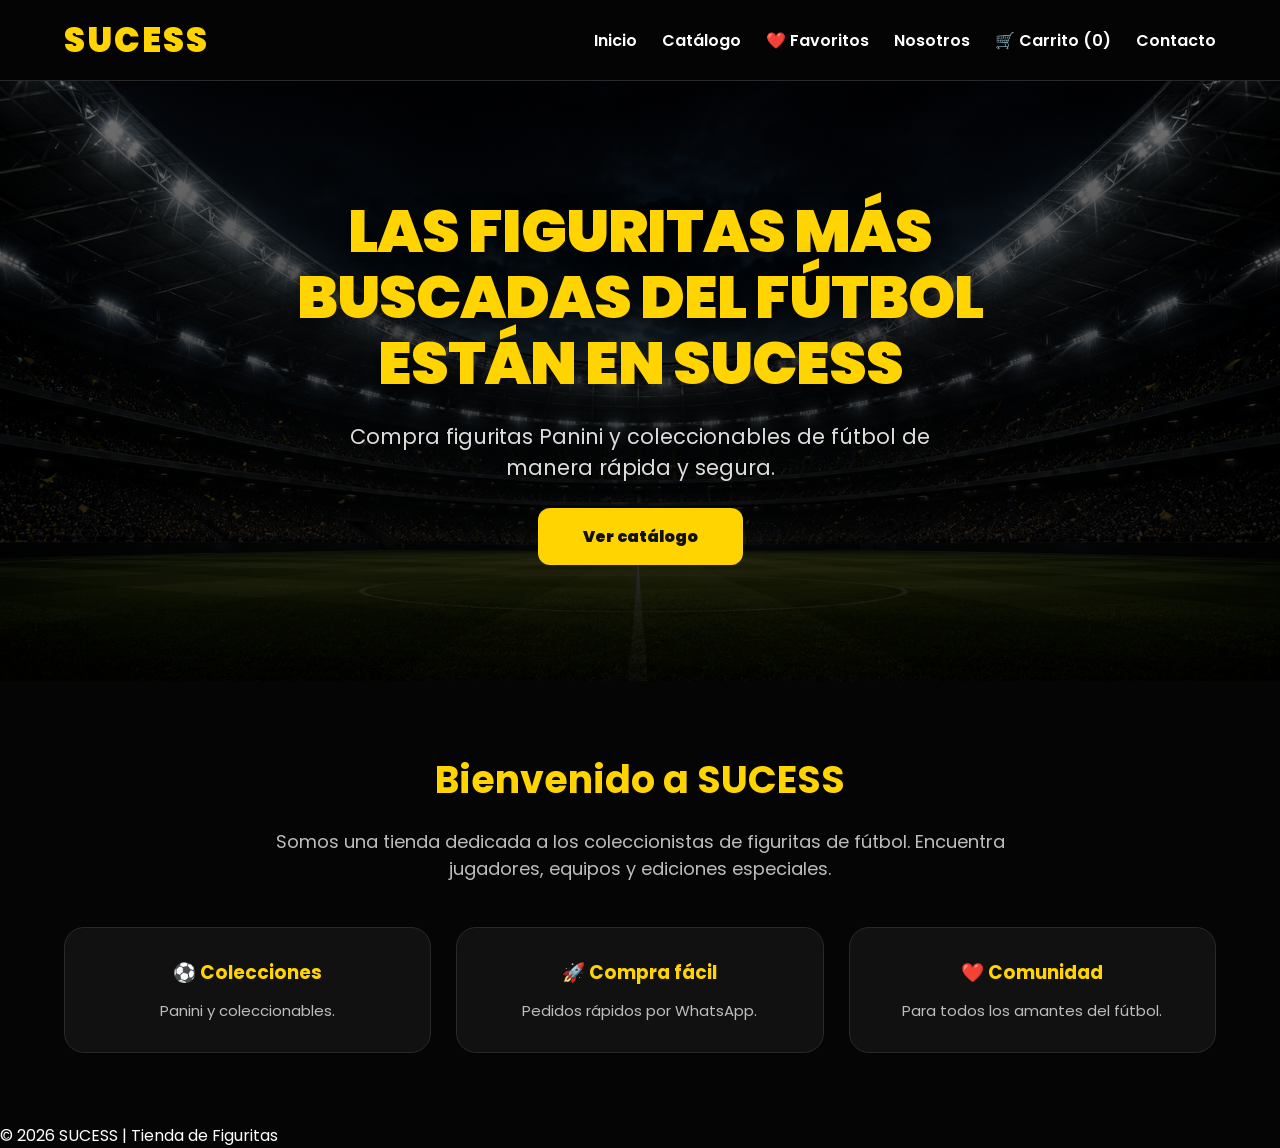
==== index.html @ 64296a13 "SUCESS tienda lista para publicar" ====
<!DOCTYPE html>
<html lang="es">

<head>

<meta charset="UTF-8">

<meta name="viewport" content="width=device-width, initial-scale=1.0">

<title>SUCESS | Figuritas Panini</title>

<link rel="icon" href="assets/logo.png">

<link rel="stylesheet" href="css/style.css">

</head>


<body>


<header>

<nav class="container">


<a href="index.html" class="logo">
SUCESS
</a>



<ul class="menu">


<li>
<a href="index.html">
Inicio
</a>
</li>


<li>
<a href="catalogo.html">
Catálogo
</a>
</li>


<li>
<a href="favoritos.html">
❤️ Favoritos
</a>
</li>


<li>
<a href="nosotros.html">
Nosotros
</a>
</li>


<li>
<a href="carrito.html">
🛒 Carrito 
(<span id="contador-carrito">0</span>)
</a>
</li>


<li>
<a href="contactos.html">
Contacto
</a>
</li>


</ul>


</nav>

</header>




<main>



<section class="hero">


<div class="hero-contenido">


<h1>
LAS FIGURITAS MÁS BUSCADAS DEL FÚTBOL ESTÁN EN SUCESS
</h1>



<p>

Compra figuritas Panini y coleccionables
de fútbol de manera rápida y segura.

</p>



<a href="catalogo.html" class="btn">

Ver catálogo

</a>



</div>


</section>





<section class="container bienvenida">


<h2>
Bienvenido a SUCESS
</h2>



<p>

Somos una tienda dedicada a los coleccionistas
de figuritas de fútbol. Encuentra jugadores,
equipos y ediciones especiales.

</p>



<div class="destacados">


<div>

<h3>
⚽ Colecciones
</h3>

<p>
Panini y coleccionables.
</p>

</div>



<div>

<h3>
🚀 Compra fácil
</h3>

<p>
Pedidos rápidos por WhatsApp.
</p>

</div>



<div>

<h3>
❤️ Comunidad
</h3>

<p>
Para todos los amantes del fútbol.
</p>

</div>


</div>


</section>



</main>




<footer>

<p>
© 2026 SUCESS | Tienda de Figuritas
</p>

</footer>




<script src="js/carrito.js"></script>


</body>

</html>
---- css/style.css ----
/* ==================================
   SUCESS 2.0 - STYLE CSS
   BASE + PORTADA
================================== */


@import url('https://fonts.googleapis.com/css2?family=Poppins:wght@400;600;700;900&display=swap');



:root{

    --amarillo:#ffd400;

    --amarillo-hover:#e6bd00;

    --negro:#050505;

    --card:#111;

    --borde:#292929;

    --texto:#ffffff;

    --gris:#bdbdbd;

}





*{

    margin:0;

    padding:0;

    box-sizing:border-box;

    font-family:'Poppins',sans-serif;

}





body{

    background:var(--negro);

    color:white;

}






a{

    text-decoration:none;

    color:white;

}





.container{

    width:90%;

    max-width:1200px;

    margin:auto;

}






/* ===============================
   HEADER PREMIUM
================================ */


header{

    background:rgba(5,5,5,.95);

    border-bottom:1px solid var(--borde);

    position:sticky;

    top:0;

    z-index:100;

}





nav{

    height:80px;

    display:flex;

    align-items:center;

    justify-content:space-between;

}





.logo{

    color:var(--amarillo);

    font-size:34px;

    font-weight:900;

    letter-spacing:2px;

}





.menu{

    list-style:none;

    display:flex;

    gap:25px;

}





.menu a{

    font-weight:600;

    transition:.3s;

}





.menu a:hover{

    color:var(--amarillo);

}







/* ===============================
   HERO
================================ */


.hero{

    min-height:600px;

    display:flex;

    align-items:center;

    justify-content:center;

    text-align:center;


    background:

    linear-gradient(

    rgba(0,0,0,.55),

    rgba(0,0,0,.90)

    ),

    url("../assets/estadio.jpg");


    background-size:cover;


    background-position:center;

}






.hero-contenido{

    width:90%;

    max-width:850px;

}






.hero h1{

    font-size:60px;

    line-height:1.1;

    font-weight:900;

    color:var(--amarillo);

    text-transform:uppercase;

    letter-spacing:-1px;

    text-shadow:0 5px 20px rgba(0,0,0,.8);

}








.hero p{

    margin:25px auto;

    max-width:650px;

    font-size:21px;

    color:#ddd;

}







/* BOTON */

.btn{

    display:inline-block;

    background:var(--amarillo);

    color:#111;

    padding:16px 45px;

    border-radius:12px;

    font-weight:900;

    transition:.3s;

}





.btn:hover{

    background:var(--amarillo-hover);

    transform:translateY(-4px);

}







/* ===============================
   BIENVENIDA
================================ */


.bienvenida{

    text-align:center;

    padding:70px 0;

}





.bienvenida h2{

    color:var(--amarillo);

    font-size:38px;

    margin-bottom:20px;

}





.bienvenida p{

    color:var(--gris);

    max-width:800px;

    margin:auto;

    font-size:18px;

}







/* DESTACADOS */

.destacados{

    margin-top:45px;

    display:grid;

    grid-template-columns:repeat(3,1fr);

    gap:25px;

}





.destacados div{

    background:var(--card);

    border:1px solid var(--borde);

    border-radius:20px;

    padding:30px;

    transition:.3s;

}





.destacados div:hover{

    border-color:var(--amarillo);

    transform:translateY(-5px);

}





.destacados h3{

    color:var(--amarillo);

    margin-bottom:12px;

}





.destacados p{

    font-size:15px;

}
header{

    backdrop-filter:blur(10px);

}
/* ==================================
   SUCESS 2.0 - CATALOGO
================================== */


/* TITULO CATALOGO */

main.container > h2{

    text-align:center;

    color:var(--amarillo);

    font-size:42px;

    font-weight:900;

    margin:60px 0 35px;

}





/* ===============================
   FILTROS
================================ */


.filtros{

    background:#111;

    border:1px solid #292929;

    border-radius:20px;

    padding:25px;

    display:grid;

    grid-template-columns:2fr repeat(4,1fr);

    gap:15px;

    margin-bottom:45px;

}





.filtros input,

.filtros select{


    background:#050505;

    color:white;

    border:1px solid #333;

    padding:15px;

    border-radius:12px;

    outline:none;

    font-size:15px;

}



.filtros input:focus,

.filtros select:focus{

    border-color:var(--amarillo);

}






/* ===============================
   PRODUCTOS
================================ */


.productos{


    display:grid;

    grid-template-columns:repeat(4,1fr);

    gap:25px;

    margin-bottom:60px;


}







/* TARJETA */

.producto-card{


    background:#111;

    border:1px solid #292929;

    border-radius:22px;

    padding:20px;

    transition:.3s;

    overflow:hidden;


}




.producto-card:hover{


    border-color:var(--amarillo);

    transform:translateY(-6px);


}






/* IMAGEN */

.producto-card img{



    width:100%;
    height:300px;
    object-fit:contain;
    background:#050505;
    border-radius:15px;


}







/* INFORMACION */

.producto-info{


    padding-top:20px;

    text-align:center;


}





.producto-info h3{


    color:white;

    font-size:20px;

    margin-bottom:10px;


}




.producto-info p{


    color:#aaa;

    margin:6px 0;


}





/* PRECIO */


.precio{


    color:var(--amarillo)!important;

    font-size:25px;

    font-weight:900;


}





/* BOTON CARRITO */


.btn-carrito{


    width:100%;

    margin-top:15px;

    padding:14px;

    background:var(--amarillo);

    color:#111;

    border:none;

    border-radius:12px;

    font-weight:900;

    cursor:pointer;

    transition:.3s;


}




.btn-carrito:hover{


    background:var(--amarillo-hover);

    transform:translateY(-3px);


}







/* FAVORITO */


.favorito-btn{


    background:#050505;

    border:1px solid #333;

    border-radius:50%;

    width:40px;

    height:40px;

    cursor:pointer;

    color:white;


}







/* ===============================
   TABLET
================================ */


@media(max-width:1000px){


.productos{

    grid-template-columns:repeat(2,1fr);

}


.filtros{

    grid-template-columns:1fr 1fr;

}


}





/* ===============================
   CELULAR
================================ */


@media(max-width:600px){



main.container > h2{

    font-size:32px;

}



.productos{

    grid-template-columns:1fr;

}



.filtros{

    grid-template-columns:1fr;

}



.producto-card img{

    height:230px;

}



}
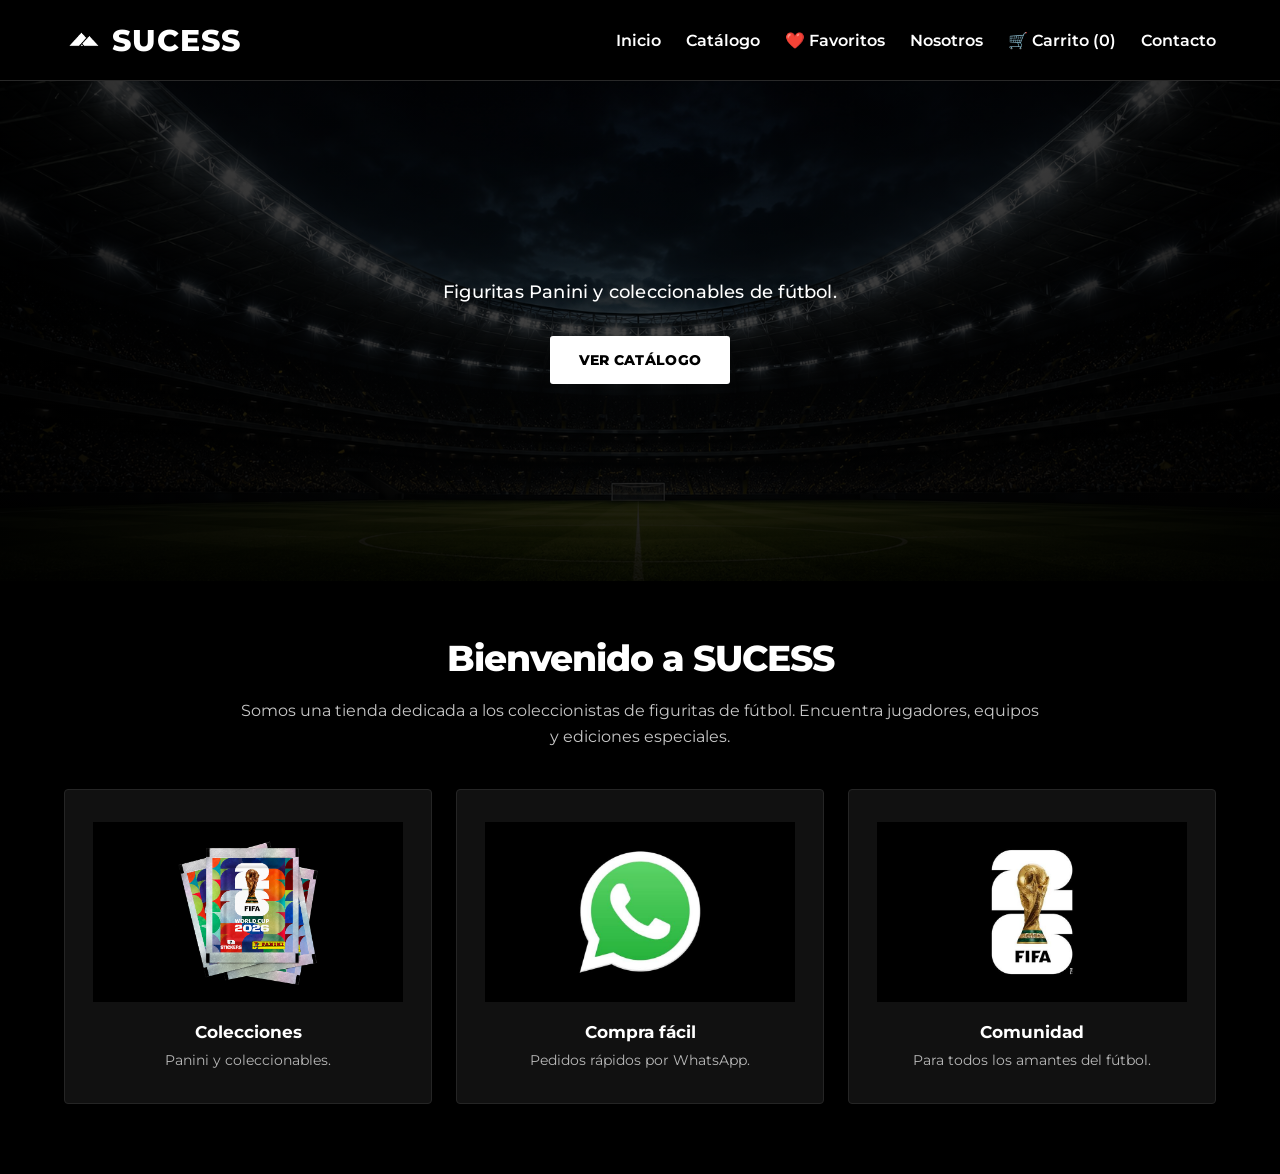
==== commit 901a9c94: "Actualiza diseño de contacto y carrito" ====
--- a/index.html
+++ b/index.html
@@ -8,7 +8,7 @@
 <meta name="viewport" content="width=device-width, initial-scale=1.0">
 
 <title>SUCESS | Figuritas Panini</title>
-
+<meta name="description" content="SUCESS es una tienda de figuritas Panini y coleccionables de fútbol. Encuentra jugadores, equipos y ediciones especiales.">
 <link rel="icon" href="assets/logo.png">
 
 <link rel="stylesheet" href="css/style.css">
@@ -25,10 +25,9 @@
 
 
 <a href="index.html" class="logo">
-SUCESS
+    <img src="assets/SUCESS (3).png" alt="">
+    <span>SUCESS</span>
 </a>
-
-
 
 <ul class="menu">
 
@@ -92,39 +91,19 @@
 
 <section class="hero">
 
+    <div class="hero-contenido">
 
-<div class="hero-contenido">
+        <p>
+            Figuritas Panini y coleccionables de fútbol.
+        </p>
 
+        <a href="catalogo.html" class="btn">
+            Ver catálogo
+        </a>
 
-<h1>
-LAS FIGURITAS MÁS BUSCADAS DEL FÚTBOL ESTÁN EN SUCESS
-</h1>
-
-
-
-<p>
-
-Compra figuritas Panini y coleccionables
-de fútbol de manera rápida y segura.
-
-</p>
-
-
-
-<a href="catalogo.html" class="btn">
-
-Ver catálogo
-
-</a>
-
-
-
-</div>
-
+    </div>
 
 </section>
-
-
 
 
 
@@ -145,48 +124,39 @@
 
 </p>
 
+<div class="destacados">
+
+    <div class="destacado">
+        <img src="assets/colecciones.png" alt="Colecciones Panini">
+
+        <h3>Colecciones</h3>
+
+        <p>Panini y coleccionables.</p>
+    </div>
 
 
-<div class="destacados">
+    <div class="destacado">
+        <img src="assets/whatsapp.png" alt="Compra fácil">
+
+        <h3>Compra fácil</h3>
+
+        <p>Pedidos rápidos por WhatsApp.</p>
+    </div>
+
+
+    <div class="destacado">
+        <img src="assets/copa.png" alt="Copa Mundial FIFA 2026">
+
+        <h3>Comunidad</h3>
+
+        <p>Para todos los amantes del fútbol.</p>
+    </div>
+
+</div>
 
 
 <div>
 
-<h3>
-⚽ Colecciones
-</h3>
-
-<p>
-Panini y coleccionables.
-</p>
-
-</div>
-
-
-
-<div>
-
-<h3>
-🚀 Compra fácil
-</h3>
-
-<p>
-Pedidos rápidos por WhatsApp.
-</p>
-
-</div>
-
-
-
-<div>
-
-<h3>
-❤️ Comunidad
-</h3>
-
-<p>
-Para todos los amantes del fútbol.
-</p>
 
 </div>
 
@@ -205,9 +175,6 @@
 
 <footer>
 
-<p>
-© 2026 SUCESS | Tienda de Figuritas
-</p>
 
 </footer>
 
--- a/css/style.css
+++ b/css/style.css
@@ -4,28 +4,20 @@
 ================================== */
 
 
-@import url('https://fonts.googleapis.com/css2?family=Poppins:wght@400;600;700;900&display=swap');
-
-
-
-:root{
-
-    --amarillo:#ffd400;
-
-    --amarillo-hover:#e6bd00;
-
-    --negro:#050505;
-
-    --card:#111;
-
+@import url('https://fonts.googleapis.com/css2?family=Montserrat:wght@400;500;600;700;800;900&display=swap');
+
+ :root{
+
+    --negro:#0B0B0B;
+    --carbón:#151515;
+    --crema:#E8E8D5;
+    --blanco:#FFFFFF;
+    --card:#151515;
     --borde:#292929;
-
-    --texto:#ffffff;
-
-    --gris:#bdbdbd;
-
-}
-
+    --texto:#FFFFFF;
+    --texto-secundario:rgba(255,255,255,.78);
+
+}
 
 
 
@@ -38,8 +30,7 @@
 
     box-sizing:border-box;
 
-    font-family:'Poppins',sans-serif;
-
+    font-family:'Montserrat',Arial,sans-serif;
 }
 
 
@@ -47,12 +38,37 @@
 
 
 body{
-
-    background:var(--negro);
-
-    color:white;
-
-}
+    background:
+        radial-gradient(
+            circle at center,
+            #151515 0%,
+            #0B0B0B 65%,
+            #050505 100%
+        );
+
+    background-attachment:fixed;
+
+    color:#FFFFFF;
+
+    position:relative;
+}
+
+/* ==================================
+   MARCA DE AGUA SUCESS - TODA LA WEB
+================================== */
+
+body{
+    position:relative;
+    background:#000000;
+    color:#FFFFFF;
+    overflow-x:hidden;
+}
+
+
+
+
+
+
 
 
 
@@ -93,7 +109,7 @@
 
 header{
 
-    background:rgba(5,5,5,.95);
+    background:#000000;
 
     border-bottom:1px solid var(--borde);
 
@@ -120,27 +136,23 @@
     justify-content:space-between;
 
 }
-
-
-
-
-
 .logo{
-
-    color:var(--amarillo);
-
-    font-size:34px;
-
-    font-weight:900;
-
-    letter-spacing:2px;
-
-}
-
-
-
-
-
+    display:flex;
+    align-items:center;
+    gap:10px;
+
+    color:#FFFFFF;
+
+    font-size:30px;
+    font-weight:800;
+    letter-spacing:1px;
+}
+
+.logo img{
+    width:38px;
+    height:30px;
+    object-fit:contain;
+}
 .menu{
 
     list-style:none;
@@ -169,7 +181,7 @@
 
 .menu a:hover{
 
-    color:var(--amarillo);
+    color:var(--crema);
 
 }
 
@@ -183,57 +195,44 @@
    HERO
 ================================ */
 
-
 .hero{
-
-    min-height:600px;
+    width:100%;
+    min-height:500px;
 
     display:flex;
-
     align-items:center;
-
     justify-content:center;
 
     text-align:center;
 
-
     background:
-
-    linear-gradient(
-
-    rgba(0,0,0,.55),
-
-    rgba(0,0,0,.90)
-
-    ),
-
-    url("../assets/estadio.jpg");
-
+        linear-gradient(
+            90deg,
+            rgba(0,0,0,.80) 0%,
+            rgba(0,0,0,.35) 50%,
+            rgba(0,0,0,.80) 100%
+        ),
+        linear-gradient(
+            180deg,
+            rgba(0,0,0,.30) 0%,
+            rgba(0,0,0,.85) 100%
+        ),
+        url("../assets/estadio.jpg");
 
     background-size:cover;
-
-
     background-position:center;
 
-}
-
-
-
-
+    position:relative;
+    overflow:hidden;
+}
 
 
 .hero-contenido{
-
     width:90%;
-
     max-width:850px;
-
-}
-
-
-
-
-
+    margin:auto;
+    text-align:center;
+}
 
 .hero h1{
 
@@ -243,7 +242,7 @@
 
     font-weight:900;
 
-    color:var(--amarillo);
+    color:var(--crema);
 
     text-transform:uppercase;
 
@@ -253,61 +252,61 @@
 
 }
 
-
-
-
-
-
-
-
 .hero p{
-
-    margin:25px auto;
-
-    max-width:650px;
-
-    font-size:21px;
-
-    color:#ddd;
-
-}
-
-
-
-
+    margin:0 auto 30px;
+
+    max-width:700px;
+
+    font-size:18px;
+
+    font-weight:500;
+
+    line-height:1.5;
+
+    letter-spacing:.2px;
+
+    color:#FFFFFF;
+
+    text-shadow:0 2px 12px rgba(0,0,0,.8);
+}
 
 
 
 /* BOTON */
 
 .btn{
-
-    display:inline-block;
-
-    background:var(--amarillo);
-
-    color:#111;
-
-    padding:16px 45px;
-
-    border-radius:12px;
-
-    font-weight:900;
-
-    transition:.3s;
-
-}
-
-
-
-
+    display:inline-flex;
+
+    align-items:center;
+    justify-content:center;
+
+    min-width:180px;
+
+    padding:15px 28px;
+
+    background:#FFFFFF;
+
+    color:#000000;
+
+    border:none;
+
+    border-radius:3px;
+
+    font-size:14px;
+
+    font-weight:800;
+
+    letter-spacing:.3px;
+
+    text-transform:uppercase;
+
+    transition:.25s ease;
+}
 
 .btn:hover{
-
-    background:var(--amarillo-hover);
-
-    transform:translateY(-4px);
-
+    background:var(--crema);
+
+    transform:translateY(-2px);
 }
 
 
@@ -319,116 +318,109 @@
 /* ===============================
    BIENVENIDA
 ================================ */
-
-
 .bienvenida{
-
     text-align:center;
-
-    padding:70px 0;
-
-}
-
-
-
-
+    padding:55px 0 70px;
+}
 
 .bienvenida h2{
-
-    color:var(--amarillo);
-
-    font-size:38px;
-
-    margin-bottom:20px;
-
-}
-
-
-
-
+    color:#FFFFFF;
+
+    font-size:36px;
+
+    font-weight:800;
+
+    letter-spacing:-1px;
+
+    margin-bottom:18px;
+}
 
 .bienvenida p{
-
-    color:var(--gris);
+    color:var(--texto-secundario);
 
     max-width:800px;
 
     margin:auto;
 
-    font-size:18px;
-
-}
-
-
-
-
+    font-size:16px;
+
+    line-height:1.6;
+}
 
 
 
 /* DESTACADOS */
 
 .destacados{
-
-    margin-top:45px;
+    width:100%;
+
+    margin:40px auto 0;
 
     display:grid;
 
     grid-template-columns:repeat(3,1fr);
 
-    gap:25px;
-
-}
-
-
-
-
+    gap:24px;
+}
 
 .destacados div{
-
-    background:var(--card);
-
-    border:1px solid var(--borde);
-
-    border-radius:20px;
-
-    padding:30px;
-
-    transition:.3s;
-
-}
-
-
-
-
-
-.destacados div:hover{
-
-    border-color:var(--amarillo);
-
-    transform:translateY(-5px);
-
-}
-
-
-
-
-
-.destacados h3{
-
-    color:var(--amarillo);
-
-    margin-bottom:12px;
-
-}
-
-
-
-
-
-.destacados p{
-
-    font-size:15px;
-
+    background:#111111;
+
+    border:1px solid #252525;
+
+    border-radius:4px;
+
+    padding:32px 28px;
+
+    transition:.25s ease;
+}
+.destacado img{
+    width:100%;
+
+    height:180px;
+
+    object-fit:contain;
+
+    display:block;
+
+    background:#000000;
+}
+.destacado{
+    background:#111111;
+
+    border:1px solid #252525;
+
+    border-radius:4px;
+
+    overflow:hidden;
+
+    padding:0 0 24px;
+
+    text-align:center;
+
+    transition:.25s ease;
+}
+
+.destacado:hover{
+    border-color:#FFFFFF;
+
+    transform:translateY(-3px);
+}
+
+.destacado h3{
+    margin:20px 15px 8px;
+
+    color:#FFFFFF;
+
+    font-size:17px;
+
+    font-weight:700;
+}
+.destacado p{
+    margin:0 15px;
+    color:rgba(255,255,255,.70);
+    font-size:14px;
+    line-height:1.5;
 }
 header{
 
@@ -443,17 +435,12 @@
 /* TITULO CATALOGO */
 
 main.container > h2{
-
     text-align:center;
-
-    color:var(--amarillo);
-
-    font-size:42px;
-
-    font-weight:900;
-
-    margin:60px 0 35px;
-
+    color:#FFFFFF;
+    font-size:38px;
+    font-weight:800;
+    letter-spacing:-1px;
+    margin:50px 0 30px;
 }
 
 
@@ -463,65 +450,32 @@
 /* ===============================
    FILTROS
 ================================ */
-
-
 .filtros{
-
-    background:#111;
-
+    background:#111111;
+    border:1px solid #252525;
+    border-radius:4px;
+    padding:22px;
+    display:grid;
+    grid-template-columns:2fr repeat(4,1fr);
+    gap:14px;
+    margin-bottom:40px;
+}
+.filtros input,
+.filtros select{
+    background:#000000;
+    color:#FFFFFF;
     border:1px solid #292929;
-
-    border-radius:20px;
-
-    padding:25px;
-
-    display:grid;
-
-    grid-template-columns:2fr repeat(4,1fr);
-
-    gap:15px;
-
-    margin-bottom:45px;
-
-}
-
-
-
-
-
-.filtros input,
-
-.filtros select{
-
-
-    background:#050505;
-
-    color:white;
-
-    border:1px solid #333;
-
-    padding:15px;
-
-    border-radius:12px;
-
+    padding:14px;
+    border-radius:3px;
     outline:none;
-
-    font-size:15px;
-
-}
-
-
+    font-size:14px;
+    font-family:'Montserrat',Arial,sans-serif;
+}
 
 .filtros input:focus,
-
 .filtros select:focus{
-
-    border-color:var(--amarillo);
-
-}
-
-
-
+    border-color:#FFFFFF;
+}
 
 
 
@@ -553,37 +507,18 @@
 /* TARJETA */
 
 .producto-card{
-
-
-    background:#111;
-
-    border:1px solid #292929;
-
-    border-radius:22px;
-
-    padding:20px;
-
-    transition:.3s;
-
+    background:#111111;
+    border:1px solid #252525;
+    border-radius:4px;
+    padding:18px;
+    transition:.25s ease;
     overflow:hidden;
-
-
-}
-
-
-
+}
 
 .producto-card:hover{
-
-
-    border-color:var(--amarillo);
-
-    transform:translateY(-6px);
-
-
-}
-
-
+    border-color:#FFFFFF;
+    transform:translateY(-4px);
+}
 
 
 
@@ -591,19 +526,12 @@
 /* IMAGEN */
 
 .producto-card img{
-
-
-
     width:100%;
     height:300px;
     object-fit:contain;
-    background:#050505;
-    border-radius:15px;
-
-
-}
-
-
+    background:#000000;
+    border-radius:2px;
+}
 
 
 
@@ -621,36 +549,19 @@
 
 }
 
-
-
-
-
 .producto-info h3{
-
-
-    color:white;
-
-    font-size:20px;
-
-    margin-bottom:10px;
-
-
-}
-
-
+    color:#FFFFFF;
+    font-size:18px;
+    font-weight:700;
+    margin-bottom:8px;
+}
 
 
 .producto-info p{
-
-
-    color:#aaa;
-
-    margin:6px 0;
-
-
-}
-
-
+    color:rgba(255,255,255,.70);
+    margin:5px 0;
+    font-size:14px;
+}
 
 
 
@@ -660,7 +571,7 @@
 .precio{
 
 
-    color:var(--amarillo)!important;
+    color:var(--crema)!important;
 
     font-size:25px;
 
@@ -674,82 +585,85 @@
 
 
 /* BOTON CARRITO */
-
-
 .btn-carrito{
-
-
     width:100%;
-
-    margin-top:15px;
-
-    padding:14px;
-
-    background:var(--amarillo);
-
-    color:#111;
+    margin-top:14px;
+    padding:13px;
+
+    background:#FFFFFF;
+    color:#000000;
 
     border:none;
-
-    border-radius:12px;
-
-    font-weight:900;
+    border-radius:3px;
+
+    font-size:13px;
+    font-weight:800;
+    text-transform:uppercase;
 
     cursor:pointer;
 
-    transition:.3s;
-
-
-}
-
-
-
+    transition:.25s ease;
+}
 
 .btn-carrito:hover{
-
-
-    background:var(--amarillo-hover);
-
-    transform:translateY(-3px);
-
-
-}
-
-
-
+    background:#E8E8D5;
+    transform:translateY(-2px);
+}
 
 
 
 
 /* FAVORITO */
-
-
 .favorito-btn{
-
-
-    background:#050505;
-
-    border:1px solid #333;
-
+    background:#000000;
+    border:1px solid #292929;
     border-radius:50%;
 
     width:40px;
-
     height:40px;
 
     cursor:pointer;
-
-    color:white;
-
-
-}
-
-
-
-
-
-
-
+    color:#FFFFFF;
+
+    transition:.25s ease;
+}
+
+.favorito-btn:hover{
+    border-color:#FFFFFF;
+}
+.favoritos-vacio{
+    max-width:520px;
+    margin:50px auto;
+    padding:45px 30px;
+
+    background:#111111;
+    border:1px solid #252525;
+    border-radius:4px;
+
+    text-align:center;
+}
+
+.favoritos-vacio h2{
+    margin-bottom:15px;
+
+    color:#FFFFFF;
+
+    font-size:28px;
+    font-weight:800;
+}
+
+.favoritos-vacio p{
+    color:rgba(255,255,255,.70);
+
+    font-size:15px;
+    line-height:1.6;
+}
+h1{
+    color:#FFFFFF;
+    font-size:38px;
+    font-weight:800;
+    letter-spacing:-1px;
+}
 /* ===============================
    TABLET
 ================================ */
@@ -778,45 +692,174 @@
 
 
 
-/* ===============================
+/* ==============================
    CELULAR
-================================ */
-
-
-@media(max-width:600px){
-
-
-
-main.container > h2{
-
-    font-size:32px;
-
-}
-
-
-
-.productos{
-
-    grid-template-columns:1fr;
-
-}
-
-
-
-.filtros{
-
-    grid-template-columns:1fr;
-
-}
-
-
-
-.producto-card img{
-
-    height:230px;
-
-}
-
-
+   ============================== */
+
+@media screen and (max-width: 600px) {
+
+    .hero-logo{
+        width:300px;
+        max-width:82%;
+        margin-bottom:20px;
+    }
+
+
+    html,
+    body {
+        width: 100%;
+        margin: 0;
+        padding: 0;
+        overflow-x: hidden;
+    }
+
+    /* HEADER */
+    header {
+        width: 100%;
+    }
+
+    nav.container {
+        width: 100%;
+        height: auto;
+        min-height: 100px;
+        padding: 15px 10px;
+        display: flex;
+        flex-direction: column;
+        justify-content: center;
+        align-items: center;
+        gap: 15px;
+    }
+
+.logo {
+    font-size: 26px;
+}
+
+.menu a {
+    font-size: 11px;
+    white-space: nowrap;
+}
+    .menu li {
+        list-style: none;
+    }
+
+    .menu a {
+        font-size: 13px;
+        white-space: nowrap;
+    }
+
+
+    /* HERO */
+    .hero {
+        width: 100%;
+        min-height: 520px;
+        height: 520px;
+        padding: 40px 20px;
+        display: flex;
+        align-items: center;
+        justify-content: center;
+        text-align: center;
+        overflow: hidden;
+    }
+
+    .hero-contenido {
+        width: 100%;
+        max-width: 360px;
+        margin: 0 auto;
+        text-align: center;
+    }
+
+    .hero h1 {
+        width: 100%;
+        font-size: 38px;
+        line-height: 1.08;
+        margin: 0 0 20px;
+        letter-spacing: -1px;
+    }
+
+    .hero p {
+        width: 100%;
+        font-size: 16px;
+        line-height: 1.45;
+        margin: 20px auto;
+    }
+
+    .hero .btn {
+        display: inline-block;
+        padding: 14px 32px;
+        font-size: 15px;
+    }
+
+
+    /* BIENVENIDA */
+    .bienvenida {
+        width: 100%;
+        padding: 55px 20px;
+        text-align: center;
+    }
+
+    .bienvenida h2 {
+        font-size: 32px;
+        line-height: 1.15;
+        margin-bottom: 20px;
+    }
+
+    .bienvenida p {
+        width: 100%;
+        max-width: 100%;
+        font-size: 16px;
+        line-height: 1.5;
+    }
+
+
+    /* TARJETAS */
+    .destacados {
+        width: 100%;
+        display: grid;
+        grid-template-columns: 1fr;
+        gap: 16px;
+        margin-top: 30px;
+    }
+
+    .destacados div {
+        width: 100%;
+        min-width: 0;
+        padding: 25px 20px;
+    }
+
+
+    /* CATÁLOGO */
+    main.container > h2 {
+        font-size: 32px;
+        line-height: 1.15;
+        margin: 40px 0 25px;
+    }
+
+    .productos {
+        grid-template-columns: 1fr;
+    }
+
+    .filtros {
+        grid-template-columns: 1fr;
+    }
+
+    .producto-card {
+        min-width: 0;
+    }
+
+    .producto-card img {
+        height: 230px;
+    }
+
+
+    /* FOOTER */
+    footer {
+        width: 100%;
+        padding: 25px 20px;
+        text-align: center;
+    }
+
+    footer p {
+        font-size: 14px;
+    }
 
 }
